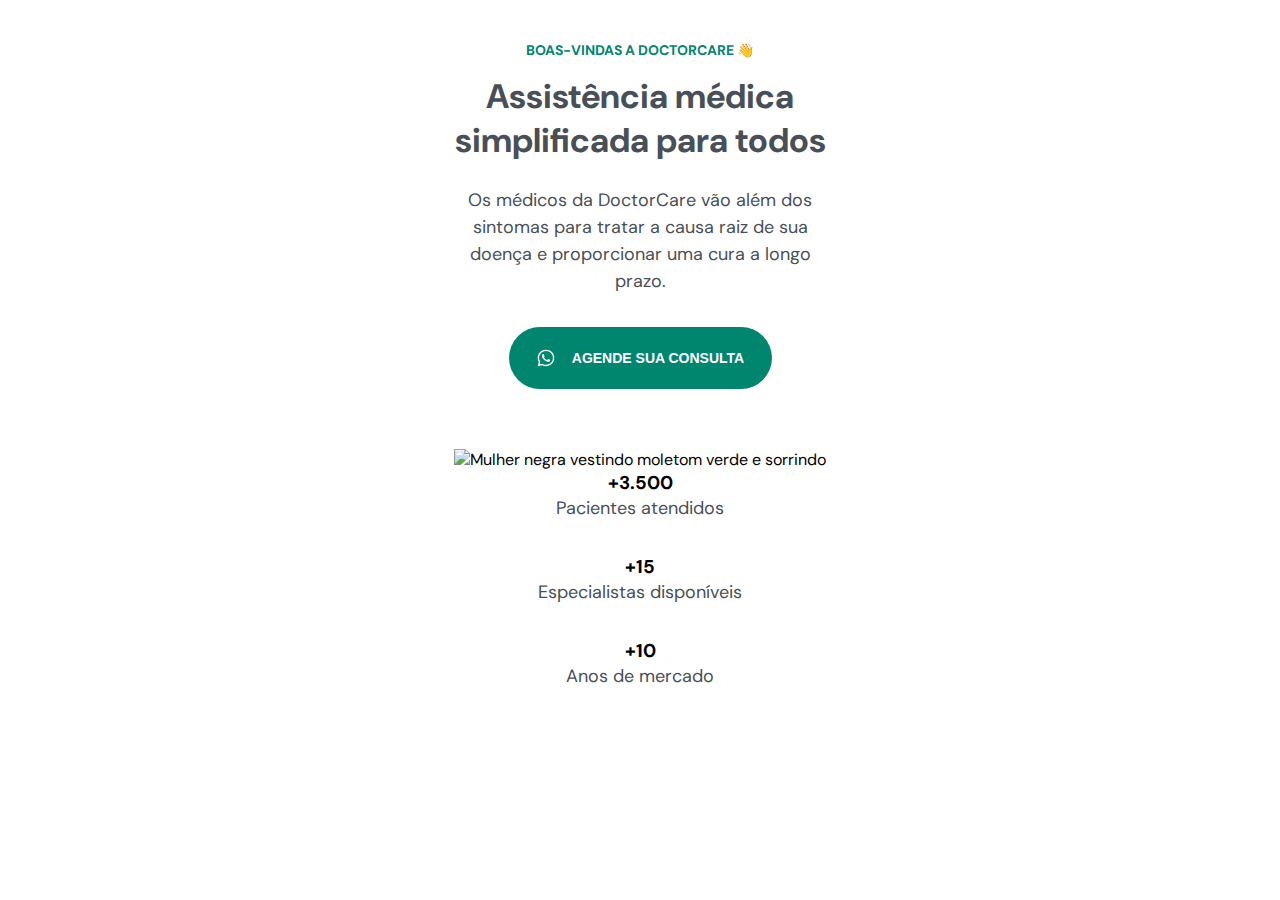
==== index.html @ 2a2e9a42 "primeiro commit do projeto" ====
<!DOCTYPE html>
<html lang="pt-BR">
  <head>
    <meta charset="UTF-8" />
    <meta http-equiv="X-UA-Compatible" content="IE=edge" />
    <meta name="viewport" content="width=device-width, initial-scale=1.0" />
    <title>DoctorCare</title>
    <link rel="stylesheet" href="style.css" />
    <link rel="preconnect" href="https://fonts.googleapis.com" />
    <link rel="preconnect" href="https://fonts.gstatic.com" crossorigin />
    <link
      href="https://fonts.googleapis.com/css2?family=DM+Sans:wght@400;700&display=swap"
      rel="stylesheet"
    />

    <style></style>
  </head>
  <body>
    <header>
      <h4>BOAS-VINDAS A DOCTORCARE 👋</h4>
      <h1>Assistência médica simplificada para todos</h1>
      <p>
        Os médicos da DoctorCare vão além dos sintomas para tratar a causa raiz
        de sua doença e proporcionar uma cura a longo prazo.
      </p>
      <button>
        <svg
          width="20"
          height="20"
          viewBox="0 0 20 20"
          fill="none"
          xmlns="http://www.w3.org/2000/svg"
        >
          <path
            d="M13.8337 11.6667C13.667 11.5833 12.5837 11.0833 12.417 11C12.2503 10.9167 12.0837 10.9167 11.917 11.0833C11.7503 11.25 11.417 11.75 11.2503 11.9167C11.167 12.0833 11.0003 12.0833 10.8337 12C10.2503 11.75 9.66699 11.4167 9.16699 11C8.75033 10.5833 8.33366 10.0833 8.00033 9.58334C7.91699 9.41668 8.00033 9.25001 8.08366 9.16668C8.16699 9.08334 8.25033 8.91668 8.41699 8.83334C8.50033 8.75001 8.58366 8.58334 8.58366 8.50001C8.66699 8.41668 8.66699 8.25001 8.58366 8.16668C8.50033 8.08334 8.08366 7.08334 7.91699 6.66668C7.83366 6.08334 7.66699 6.08334 7.50033 6.08334C7.41699 6.08334 7.25033 6.08334 7.08366 6.08334C6.91699 6.08334 6.66699 6.25001 6.58366 6.33334C6.08366 6.83334 5.83366 7.41668 5.83366 8.08334C5.91699 8.83334 6.16699 9.58334 6.66699 10.25C7.58366 11.5833 8.75033 12.6667 10.167 13.3333C10.5837 13.5 10.917 13.6667 11.3337 13.75C11.7503 13.9167 12.167 13.9167 12.667 13.8333C13.2503 13.75 13.7503 13.3333 14.0837 12.8333C14.2503 12.5 14.2503 12.1667 14.167 11.8333C14.167 11.8333 14.0003 11.75 13.8337 11.6667ZM15.917 4.08334C12.667 0.833344 7.41699 0.833344 4.16699 4.08334C1.50033 6.75001 1.00033 10.8333 2.83366 14.0833L1.66699 18.3333L6.08366 17.1667C7.33366 17.8333 8.66699 18.1667 10.0003 18.1667C14.5837 18.1667 18.2503 14.5 18.2503 9.91668C18.3337 7.75001 17.417 5.66668 15.917 4.08334ZM13.667 15.75C12.5837 16.4167 11.3337 16.8333 10.0003 16.8333C8.75033 16.8333 7.58366 16.5 6.50033 15.9167L6.25033 15.75L3.66699 16.4167L4.33366 13.9167L4.16699 13.6667C2.16699 10.3333 3.16699 6.16668 6.41699 4.08334C9.66699 2.00001 13.8337 3.08334 15.8337 6.25001C17.8337 9.50001 16.917 13.75 13.667 15.75Z"
            fill="white"
          />
        </svg>

        Agende sua consulta
      </button>

      <img
        src="assets/photo.svg"
        alt="Mulher negra vestindo moletom verde e sorrindo"
      />

      <h3>+3.500</h3>
      <p>Pacientes atendidos</p>
      <h3>+15</h3>
      <p>Especialistas disponíveis</p>
      <h3>+10</h3>
      <p>Anos de mercado</p>
    </header>
  </body>
</html>
---- style.css ----
* {
  margin: 0;
  box-sizing: border-box;
}

:root {
  font-size: 62.5%;
  --primary-color: hsl(170, 100%, 26%);
  --headline: hsla(210, 11%, 15%, 1);
  --paragraph: hsl(210, 9%, 31%, 1);
}

body {
  font-family: 'DM Sans';
  font-size: 1.6rem;
  text-align: center;
}

header {
  width: 37.5rem;
  margin-right: auto;
  margin-left: auto;
  margin-top: 4.1rem;
}

h4 {
  color: var(--primary-color);
  font-size: 1.4rem;
  margin-bottom: 1.6rem;
}

h1 {
  font-size: 3.4rem;
  color: var(--headline);
  line-height: 130%;
  color: var(--paragraph);
  margin-bottom: 2.4rem;
}

p {
  font-size: 1.8rem;
  line-height: 150%;
  font-weight: 400;
  color: var(--paragraph);
  margin-bottom: 3.2rem;
}

button {
  background: var(--primary-color);

  border: none;
  border-radius: 4rem;

  margin-bottom: 6rem;

  height: 6.2rem;
  width: 26.3rem;

  color: #ffffff;
  text-transform: uppercase;
  font-size: 1.4rem;
  font-weight: 700;

  display: flex;
  align-items: center;
  justify-content: center;
  gap: 1.6rem;

  margin-right: auto;
  margin-left: auto;
}
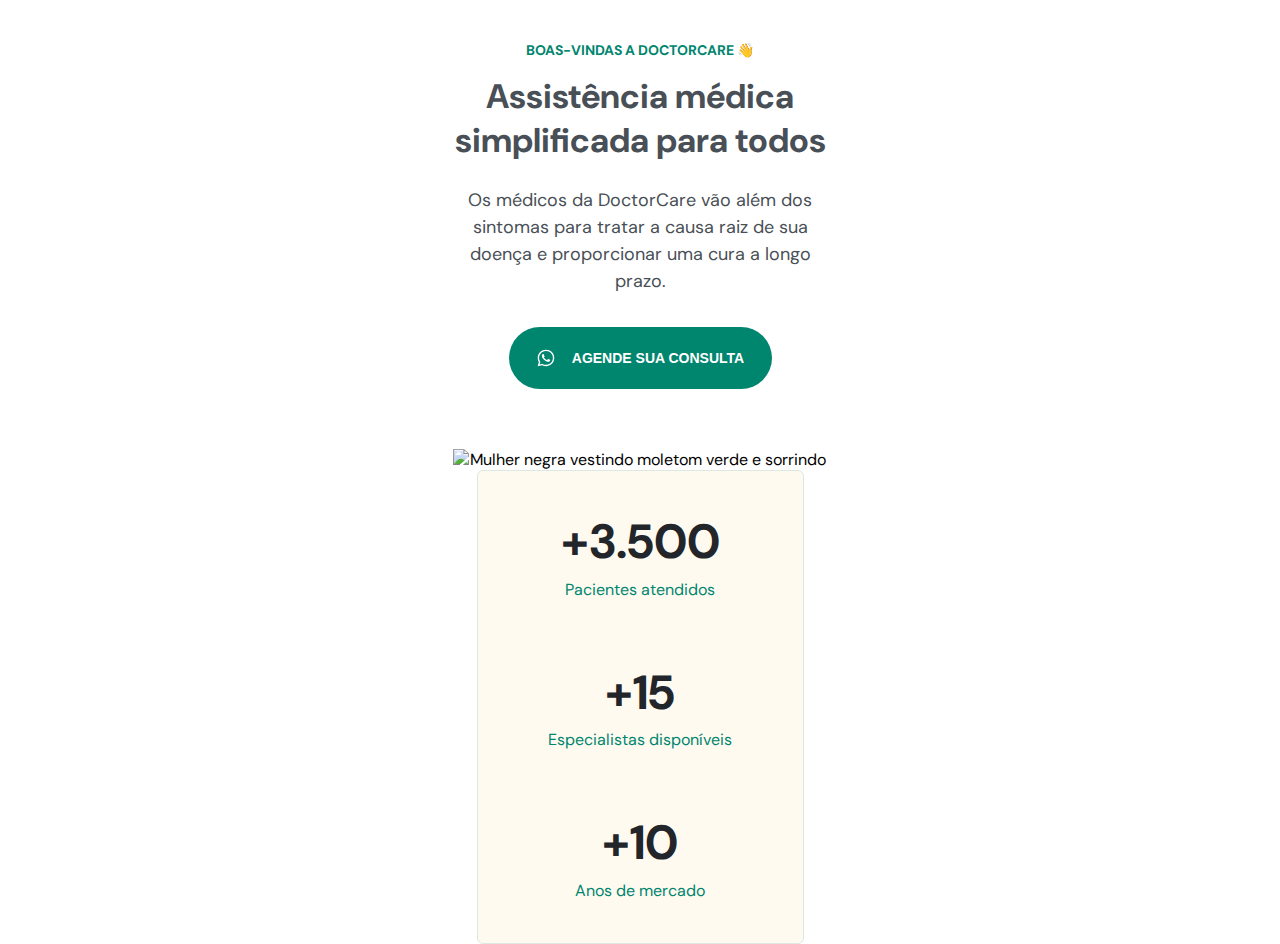
==== commit a1b3c8ce: "implementando a img e alinhando ela" ====
--- a/index.html
+++ b/index.html
@@ -45,12 +45,22 @@
         alt="Mulher negra vestindo moletom verde e sorrindo"
       />
 
-      <h3>+3.500</h3>
-      <p>Pacientes atendidos</p>
-      <h3>+15</h3>
-      <p>Especialistas disponíveis</p>
-      <h3>+10</h3>
-      <p>Anos de mercado</p>
+      <div class="stats">
+        <div class="stat">
+          <h3>+3.500</h3>
+          <p>Pacientes atendidos</p>
+        </div>
+
+        <div class="stat">
+          <h3>+15</h3>
+          <p>Especialistas disponíveis</p>
+        </div>
+
+        <div class="stat">
+          <h3>+10</h3>
+          <p>Anos de mercado</p>
+        </div>
+      </div>
     </header>
   </body>
 </html>
--- a/style.css
+++ b/style.css
@@ -8,6 +8,9 @@
   --primary-color: hsl(170, 100%, 26%);
   --headline: hsla(210, 11%, 15%, 1);
   --paragraph: hsl(210, 9%, 31%, 1);
+
+  --brand-beige: hsl(39, 100%, 97%, 1);
+  --brand-light: hsl(148, 23%, 89%);
 }
 
 body {
@@ -69,3 +72,40 @@
   margin-right: auto;
   margin-left: auto;
 }
+
+.stats {
+  width: 32.7rem;
+
+  padding-block: 4rem;
+  margin-inline: auto;
+
+  background: var(--brand-beige);
+  border: 1px solid var(--brand-light);
+  border-radius: 0.6rem;
+
+  display: flex;
+  flex-direction: column;
+  justify-content: center;
+  gap: 6rem;
+}
+
+.stat h3 {
+  font-size: 4.8rem;
+  color: var(--headline);
+  line-height: 130%;
+
+  margin-bottom: 0.4rem;
+}
+
+.stat p {
+  margin: 0;
+  color: var(--primary-color);
+  font-size: 1.6rem;
+  line-height: 150%;
+}
+
+header img {
+  display: block;
+  margin-inline: auto;
+  object-position: 0 20px;
+}
